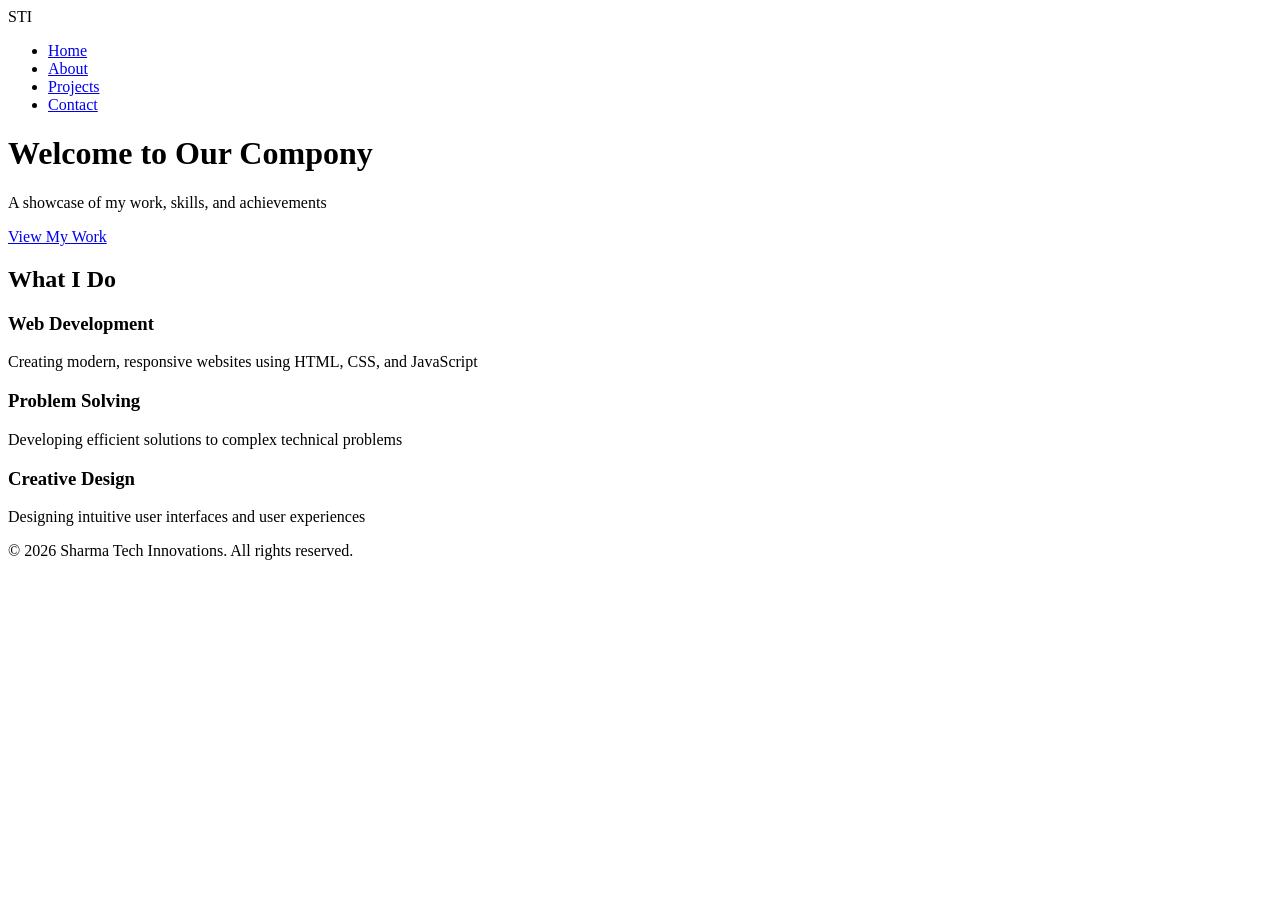
==== INDEX.HTML @ 215c9acf "Add files via upload" ====
<!DOCTYPE html>
<html lang="en">
<head>
    <meta charset="UTF-8">
    <meta name="viewport" content="width=device-width, initial-scale=1.0">
    <title>Sharma Tech Innovations</title>
    <link rel="stylesheet" href="css/style.css">
</head>
<body>
    <nav class="navbar">
        <div class="logo">STI</div>
        <ul class="nav-links">
            <li><a href="index.html" class="active">Home</a></li>
            <li><a href="about.html">About</a></li>
            <li><a href="projects.html">Projects</a></li>
            <li><a href="contact.html">Contact</a></li>
        </ul>
        <div class="burger">
            <div class="line1"></div>
            <div class="line2"></div>
            <div class="line3"></div>
        </div>
    </nav>

    <header class="hero">
        <div class="hero-content">
            <h1>Welcome to Our Compony</h1>
            <p>A showcase of my work, skills, and achievements</p>
            <a href="projects.html" class="cta-button">View My Work</a>
        </div>
    </header>

    <section class="features">
        <div class="container">
            <h2>What I Do</h2>
            <div class="feature-grid">
                <div class="feature-card">
                    <h3>Web Development</h3>
                    <p>Creating modern, responsive websites using HTML, CSS, and JavaScript</p>
                </div>
                <div class="feature-card">
                    <h3>Problem Solving</h3>
                    <p>Developing efficient solutions to complex technical problems</p>
                </div>
                <div class="feature-card">
                    <h3>Creative Design</h3>
                    <p>Designing intuitive user interfaces and user experiences</p>
                </div>
            </div>
        </div>
    </section>

    <footer class="footer">
        <p>&copy; 2026 Sharma Tech Innovations. All rights reserved.</p>
    </footer>

    <script src="js/main.js"></script>
</body>
</html>
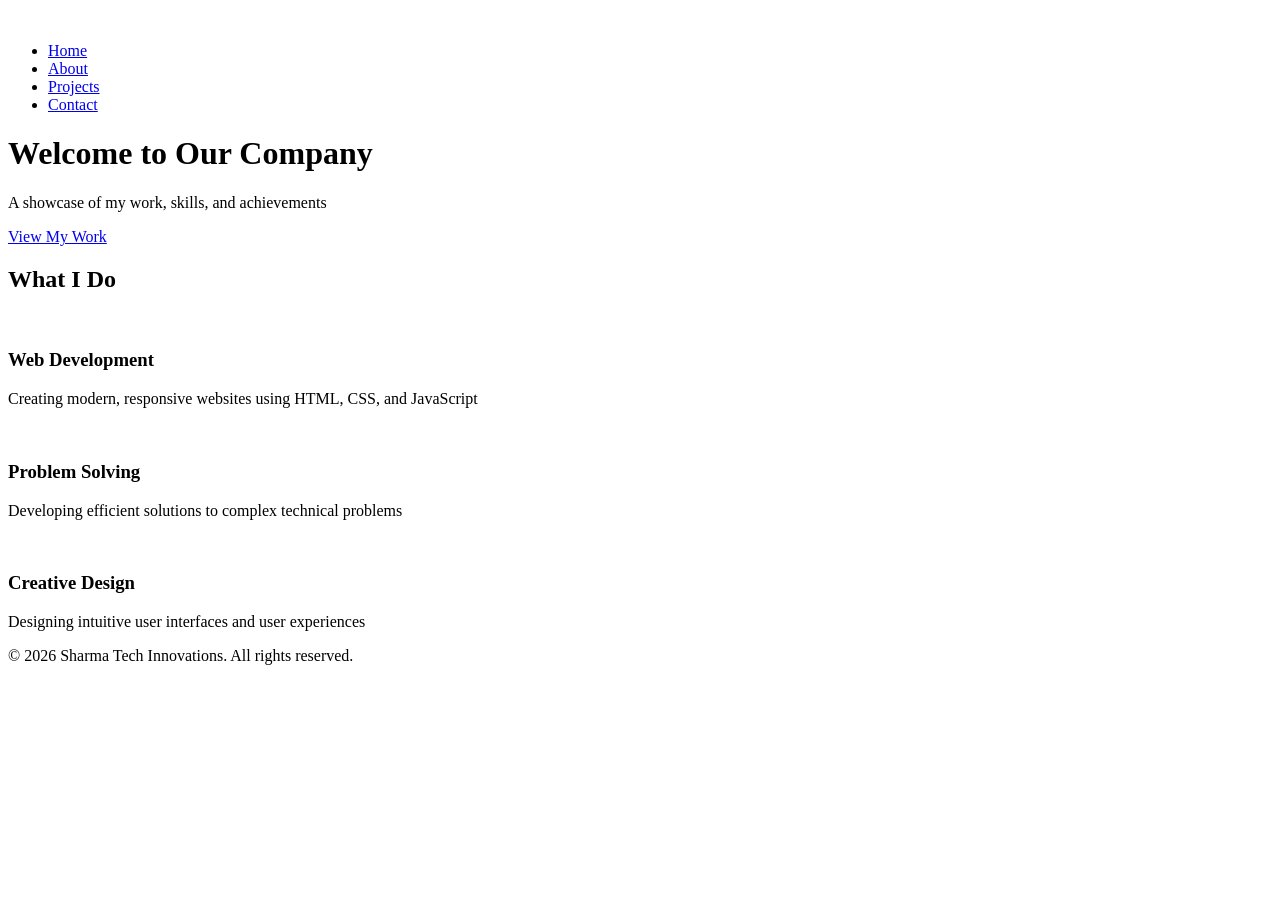
==== commit 47c53dd2: "Add files via upload" ====
--- a/INDEX.HTML
+++ b/INDEX.HTML
@@ -8,7 +8,11 @@
 </head>
 <body>
     <nav class="navbar">
-        <div class="logo">STI</div>
+        <div class="logo">
+            <a href="INDEX.HTML">
+                <img id="company-name" src="public/Brand_logo_1.png" alt="">
+            </a>
+        </div>
         <ul class="nav-links">
             <li><a href="index.html" class="active">Home</a></li>
             <li><a href="about.html">About</a></li>
@@ -24,7 +28,7 @@
 
     <header class="hero">
         <div class="hero-content">
-            <h1>Welcome to Our Compony</h1>
+            <h1>Welcome to Our Company</h1>
             <p>A showcase of my work, skills, and achievements</p>
             <a href="projects.html" class="cta-button">View My Work</a>
         </div>
@@ -35,14 +39,17 @@
             <h2>What I Do</h2>
             <div class="feature-grid">
                 <div class="feature-card">
+                    <img src="public/Web_Development.jpg" class="card-img" alt="">
                     <h3>Web Development</h3>
                     <p>Creating modern, responsive websites using HTML, CSS, and JavaScript</p>
                 </div>
                 <div class="feature-card">
+                    <img src="public/Problem_solving.webp" class="card-img" alt="">
                     <h3>Problem Solving</h3>
                     <p>Developing efficient solutions to complex technical problems</p>
                 </div>
                 <div class="feature-card">
+                    <img src="public/Creative_Writing.webp" class="card-img" alt="">
                     <h3>Creative Design</h3>
                     <p>Designing intuitive user interfaces and user experiences</p>
                 </div>
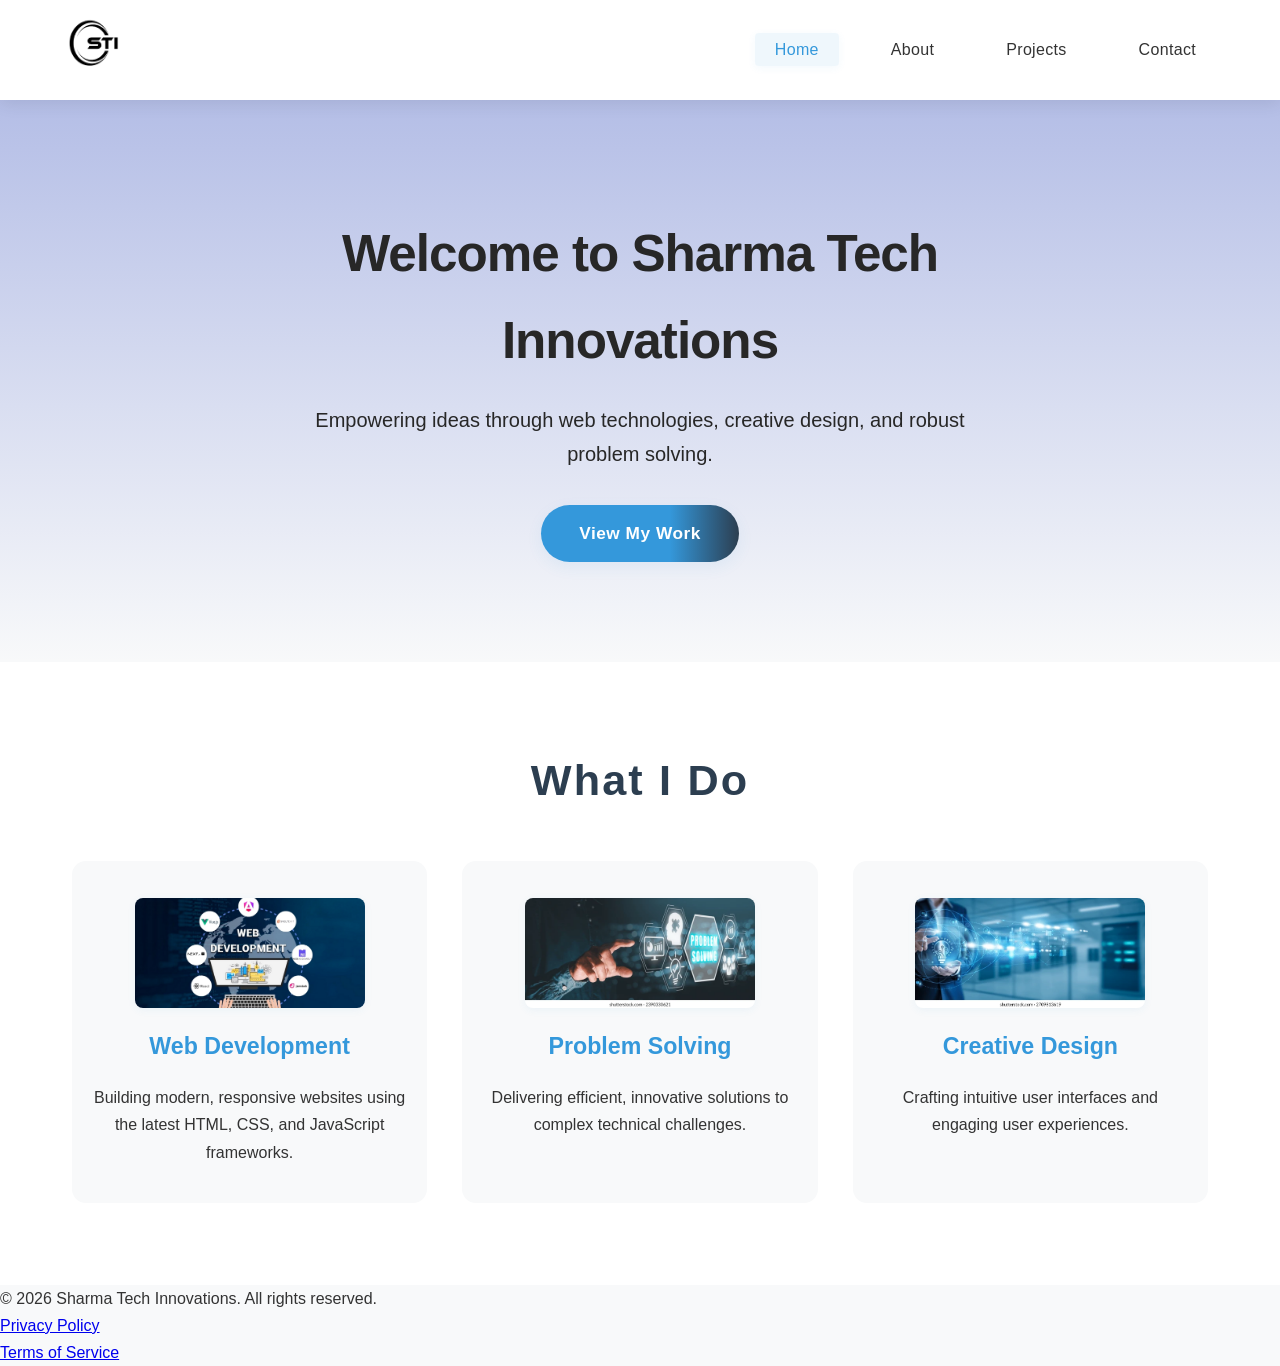
==== commit a02f51e2: "Initialing Upgradations" ====
--- a/INDEX.HTML
+++ b/INDEX.HTML
@@ -1,66 +1,145 @@
 <!DOCTYPE html>
 <html lang="en">
-<head>
-    <meta charset="UTF-8">
-    <meta name="viewport" content="width=device-width, initial-scale=1.0">
-    <title>Sharma Tech Innovations</title>
-    <link rel="stylesheet" href="css/style.css">
-</head>
-<body>
-    <nav class="navbar">
-        <div class="logo">
-            <a href="INDEX.HTML">
-                <img id="company-name" src="public/Brand_logo_1.png" alt="">
-            </a>
-        </div>
-        <ul class="nav-links">
-            <li><a href="index.html" class="active">Home</a></li>
-            <li><a href="about.html">About</a></li>
-            <li><a href="projects.html">Projects</a></li>
-            <li><a href="contact.html">Contact</a></li>
-        </ul>
-        <div class="burger">
-            <div class="line1"></div>
-            <div class="line2"></div>
-            <div class="line3"></div>
-        </div>
+  <head>
+    <meta charset="UTF-8" />
+    <meta
+      name="viewport"
+      content="width=device-width, initial-scale=1.0"
+    />
+    <title>Sharma Tech Innovations | Portfolio & Services</title>
+    <meta
+      name="description"
+      content="Showcasing work, skills, and achievements of Sharma Tech Innovations in web development, problem solving, and creative design."
+    />
+    <link
+      rel="icon"
+      type="image/png"
+      href="public/Brand_logo_1.png"
+    />
+    <link rel="stylesheet" href="css/style.css" />
+  </head>
+  <body>
+    <nav class="navbar" aria-label="Main navigation">
+      <div class="logo">
+        <a
+          href="index.html"
+          aria-label="Sharma Tech Innovations Home"
+        >
+          <img
+            id="company-logo"
+            src="public/Brand_logo_1.png"
+            alt="Sharma Tech Innovations Logo"
+            width="60"
+            height="60"
+            loading="eager"
+          />
+        </a>
+      </div>
+      <ul class="nav-links">
+        <li>
+          <a href="index.html" class="active" aria-current="page"
+            >Home</a
+          >
+        </li>
+        <li><a href="about.html">About</a></li>
+        <li><a href="projects.html">Projects</a></li>
+        <li><a href="contact.html">Contact</a></li>
+      </ul>
+      <button
+        class="burger"
+        aria-label="Open site navigation"
+        aria-controls="navigation-menu"
+        aria-expanded="false"
+      >
+        <span class="line1"></span>
+        <span class="line2"></span>
+        <span class="line3"></span>
+      </button>
     </nav>
 
-    <header class="hero">
-        <div class="hero-content">
-            <h1>Welcome to Our Company</h1>
-            <p>A showcase of my work, skills, and achievements</p>
-            <a href="projects.html" class="cta-button">View My Work</a>
-        </div>
+    <header class="hero" role="banner">
+      <div class="hero-content">
+        <h1>Welcome to Sharma Tech Innovations</h1>
+        <p>
+          Empowering ideas through web technologies, creative design,
+          and robust problem solving.
+        </p>
+        <a
+          href="projects.html"
+          class="cta-button"
+          aria-label="View Projects"
+          >View My Work</a
+        >
+      </div>
     </header>
 
-    <section class="features">
+    <main>
+      <section class="features" aria-labelledby="what-i-do">
         <div class="container">
-            <h2>What I Do</h2>
-            <div class="feature-grid">
-                <div class="feature-card">
-                    <img src="public/Web_Development.jpg" class="card-img" alt="">
-                    <h3>Web Development</h3>
-                    <p>Creating modern, responsive websites using HTML, CSS, and JavaScript</p>
-                </div>
-                <div class="feature-card">
-                    <img src="public/Problem_solving.webp" class="card-img" alt="">
-                    <h3>Problem Solving</h3>
-                    <p>Developing efficient solutions to complex technical problems</p>
-                </div>
-                <div class="feature-card">
-                    <img src="public/Creative_Writing.webp" class="card-img" alt="">
-                    <h3>Creative Design</h3>
-                    <p>Designing intuitive user interfaces and user experiences</p>
-                </div>
+          <h2 id="what-i-do">What I Do</h2>
+          <div class="feature-grid">
+            <div class="feature-card">
+              <img
+                src="public/Web_Development.jpg"
+                class="card-img"
+                alt="Laptop, smartphone, and code: Representing web development"
+                loading="lazy"
+                width="200"
+                height="150"
+              />
+              <h3>Web Development</h3>
+              <p>
+                Building modern, responsive websites using the latest
+                HTML, CSS, and JavaScript frameworks.
+              </p>
             </div>
+            <div class="feature-card">
+              <img
+                src="public/Problem_solving.webp"
+                class="card-img"
+                alt="Maze and light bulb: Representing problem-solving"
+                loading="lazy"
+                width="200"
+                height="150"
+              />
+              <h3>Problem Solving</h3>
+              <p>
+                Delivering efficient, innovative solutions to complex
+                technical challenges.
+              </p>
+            </div>
+            <div class="feature-card">
+              <img
+                src="public/Creative_Writing.webp"
+                class="card-img"
+                alt="Pencil and color palette: Representing creative design"
+                loading="lazy"
+                width="200"
+                height="150"
+              />
+              <h3>Creative Design</h3>
+              <p>
+                Crafting intuitive user interfaces and engaging user
+                experiences.
+              </p>
+            </div>
+          </div>
         </div>
-    </section>
+      </section>
+    </main>
 
-    <footer class="footer">
-        <p>&copy; 2026 Sharma Tech Innovations. All rights reserved.</p>
+    <footer class="footer" role="contentinfo">
+      <div class="footer-container">
+        <p>
+          &copy; 2026 Sharma Tech Innovations. All rights reserved.
+        </p>
+        <ul class="footer-links">
+          <li><a href="privacy.html">Privacy Policy</a></li>
+          <li><a href="terms.html">Terms of Service</a></li>
+        </ul>
+      </div>
     </footer>
 
-    <script src="js/main.js"></script>
-</body>
-</html>+    <script src="js/main.js" defer></script>
+  </body>
+</html>
--- a/css/style.css
+++ b/css/style.css
@@ -0,0 +1,419 @@
+/* ==========================
+   Reset & Base Styles
+   ========================== */
+*,
+*::before,
+*::after {
+  margin: 0;
+  padding: 0;
+  box-sizing: border-box;
+}
+
+:root {
+  --primary-color: #3498db;
+  --secondary-color: #2c3e50;
+  --accent-color: #e74c3c;
+  --light-bg: #f8f9fa;
+  --text-color: #333;
+  --white: #fff;
+  --shadow: 0 4px 16px rgba(0, 0, 0, 0.08);
+  --transition: all 0.3s cubic-bezier(0.4, 0, 0.2, 1);
+}
+
+body {
+  font-family: "Segoe UI", Tahoma, Geneva, Verdana, sans-serif;
+  line-height: 1.7;
+  color: var(--text-color);
+  background-color: var(--light-bg);
+  min-height: 100vh;
+}
+
+.container {
+  max-width: 1200px;
+  margin: 0 auto;
+  padding: 0 2rem;
+}
+
+/* ==========================
+   Navigation
+   ========================== */
+.navbar {
+  display: flex;
+  justify-content: space-between;
+  align-items: center;
+  padding: 1rem 5%;
+  background: var(--white);
+  height: 100px;
+  box-shadow: var(--shadow);
+  position: sticky;
+  top: 0;
+  z-index: 1000;
+}
+
+.logo {
+  display: flex;
+  align-items: center;
+  transition: transform 0.2s;
+}
+
+.logo:hover {
+  transform: scale(1.07);
+}
+
+#company-name {
+  height: 80px;
+  background-size: cover;
+  margin-top: 10px;
+}
+
+.nav-links {
+  display: flex;
+  gap: 2rem;
+  list-style: none;
+  align-items: center;
+}
+
+.nav-links a {
+  text-decoration: none;
+  color: var(--text-color);
+  font-weight: 500;
+  transition: var(--transition);
+  padding: 0.5rem 1.25rem;
+  border-radius: 4px;
+  letter-spacing: 0.02em;
+  position: relative;
+}
+
+.nav-links a:hover,
+.nav-links a.active {
+  color: var(--primary-color);
+  background: rgba(52, 152, 219, 0.08);
+  box-shadow: 0 2px 8px 0 rgba(52, 152, 219, 0.06);
+}
+
+/* ==============
+   Burger Menu
+   ============== */
+.burger {
+  display: none;
+  cursor: pointer;
+  flex-direction: column;
+  gap: 5px;
+  background: none;
+  border: none;
+  padding: 0;
+}
+
+.burger span,
+.burger div {
+  display: block;
+  width: 26px;
+  height: 3px;
+  background: var(--text-color);
+  border-radius: 2px;
+  transition: var(--transition);
+}
+
+/* ==============
+   Hero Section
+   ============== */
+.hero {
+  background-image: linear-gradient(
+    to bottom,
+    rgba(131, 147, 216, 0.58),
+    rgba(131, 147, 216, 0)
+  );
+  background-size: cover;
+  background-repeat: no-repeat;
+  color: #272727;
+  padding: 110px 20px 100px 20px;
+  text-align: center;
+  min-height: 60vh;
+  display: flex;
+  align-items: center;
+  justify-content: center;
+}
+
+.hero-content {
+  max-width: 700px;
+  width: 100%;
+  margin: 0 auto;
+}
+
+.hero-content h1 {
+  font-size: 3.2rem;
+  margin-bottom: 1.2rem;
+  font-weight: 700;
+  animation: fadeInUp 1s ease;
+  letter-spacing: -1px;
+}
+
+.hero-content p {
+  font-size: 1.25rem;
+  margin-bottom: 2.1rem;
+  opacity: 0.92;
+  animation: fadeInUp 1s ease 0.2s both;
+}
+
+.cta-button {
+  display: inline-block;
+  padding: 0.8em 2.2em;
+  background: linear-gradient(
+    90deg,
+    var(--primary-color) 65%,
+    var(--secondary-color) 100%
+  );
+  color: var(--white);
+  text-decoration: none;
+  border-radius: 30px;
+  font-weight: 600;
+  font-size: 1.08rem;
+  letter-spacing: 0.03em;
+  cursor: pointer;
+  transition:
+    var(--transition),
+    box-shadow 0.2s;
+  animation: fadeInUp 1s ease 0.4s both;
+  box-shadow: 0 5px 16px rgba(52, 152, 219, 0.08);
+}
+
+.cta-button:hover {
+  transform: translateY(-3px) scale(1.04);
+  box-shadow: 0 12px 28px rgba(52, 152, 219, 0.13);
+  background: linear-gradient(
+    90deg,
+    var(--primary-color) 50%,
+    var(--accent-color) 100%
+  );
+}
+
+/* ==============
+   Features Section
+   ============== */
+.features {
+  padding: 82px 0 82px 0;
+  background-color: var(--white);
+}
+
+.features h2 {
+  text-align: center;
+  font-size: 2.7rem;
+  margin-bottom: 2.75rem;
+  color: var(--secondary-color);
+  letter-spacing: 0.05em;
+}
+
+.feature-grid {
+  display: grid;
+  grid-template-columns: repeat(auto-fit, minmax(295px, 1fr));
+  gap: 2.2rem;
+}
+
+.feature-card {
+  background: var(--light-bg);
+  padding: 2.3rem 1.2rem;
+  border-radius: 14px;
+  text-align: center;
+  transition:
+    var(--transition),
+    box-shadow 0.18s;
+  box-shadow: 0 0 0 rgba(0, 0, 0, 0);
+  min-height: 340px;
+  display: flex;
+  flex-direction: column;
+  align-items: center;
+}
+
+.feature-card:hover {
+  transform: translateY(-14px) scale(1.012);
+  box-shadow: var(--shadow);
+  background: #f2f5fc;
+}
+
+.feature-card h3 {
+  color: var(--primary-color);
+  margin-bottom: 1.1rem;
+  font-size: 1.45rem;
+  font-weight: 600;
+}
+
+.card-img {
+  height: 110px;
+  width: 230px;
+  object-fit: cover;
+  object-position: center;
+  border-radius: 8px;
+  margin-bottom: 1.2rem;
+  box-shadow: 0 2px 8px rgba(52, 152, 219, 0.07);
+}
+
+/* ==============
+   About Section
+   ============== */
+.about-section {
+  padding: 82px 0;
+}
+
+.about-section h1 {
+  text-align: center;
+  font-size: 2.45rem;
+  margin-bottom: 2.5rem;
+  color: var(--secondary-color);
+  letter-spacing: 0.03em;
+}
+
+.about-content {
+  display: grid;
+  grid-template-columns: 1fr 2.2fr;
+  gap: 3.2rem;
+  align-items: flex-start;
+}
+
+.about-image {
+  text-align: center;
+}
+
+.placeholder-image {
+  width: 100%;
+  max-width: 340px;
+  aspect-ratio: 1/1;
+  border-radius: 10px;
+  display: flex;
+  align-items: center;
+  justify-content: center;
+  background: linear-gradient(
+    120deg,
+    var(--primary-color) 60%,
+    var(--secondary-color) 100%
+  );
+  color: var(--white);
+  font-size: 1.13rem;
+}
+
+.about-text h2 {
+  color: var(--secondary-color);
+  margin-bottom: 1.05rem;
+  font-weight: 600;
+  font-size: 1.35rem;
+}
+
+.about-text h3 {
+  color: var(--primary-color);
+  margin: 1.8rem 0 1.05rem;
+  font-weight: 500;
+}
+
+.skills-container {
+  display: flex;
+  flex-wrap: wrap;
+  gap: 0.5rem;
+  margin-bottom: 1.6rem;
+}
+
+.skill-tag {
+  background: linear-gradient(
+    90deg,
+    var(--primary-color) 80%,
+    var(--accent-color) 100%
+  );
+  color: var(--white);
+  padding: 0.48rem 1.08rem;
+  border-radius: 20px;
+  font-size: 0.97rem;
+  font-weight: 500;
+  letter-spacing: 0.018em;
+  margin-bottom: 0.2rem;
+}
+
+.education-item {
+  background: var(--white);
+  padding: 1.4rem 1.1rem;
+  border-radius: 8px;
+  box-shadow: 0 2px 10px 0 rgba(52, 152, 219, 0.04);
+  margin-bottom: 0.85rem;
+}
+
+#my-photo {
+  background-size: cover;
+  background-position: center;
+  height: 300px;
+  width: 300px;
+  border-radius: 50%;
+  box-shadow: 0 8px 26px rgba(52, 152, 219, 0.09);
+  object-fit: cover;
+}
+
+/* ==========================
+   Responsive Design
+   ========================== */
+@media (max-width: 1024px) {
+  .about-content {
+    grid-template-columns: 1fr;
+    gap: 2rem;
+  }
+  .feature-grid {
+    gap: 1.4rem;
+  }
+}
+
+@media (max-width: 768px) {
+  .navbar {
+    flex-direction: column;
+    height: auto;
+    padding: 1rem 2.5%;
+  }
+  .nav-links {
+    flex-direction: column;
+    gap: 0;
+  }
+  .container,
+  .features,
+  .about-section {
+    padding-left: 1rem;
+    padding-right: 1rem;
+  }
+  .hero-content h1 {
+    font-size: 2.1rem;
+  }
+  .feature-card {
+    min-height: unset;
+    padding: 2rem 0.5rem;
+  }
+  .about-section h1,
+  .features h2 {
+    font-size: 2rem;
+  }
+  #my-photo {
+    width: 200px;
+    height: 200px;
+  }
+}
+
+@media (max-width: 540px) {
+  .feature-grid,
+  .about-content {
+    grid-template-columns: 1fr;
+  }
+  .card-img {
+    width: 100%;
+    height: 80px;
+  }
+  .hero {
+    padding-top: 60px;
+    padding-bottom: 60px;
+  }
+}
+
+/* ======================
+   Animations
+   ====================== */
+@keyframes fadeInUp {
+  0% {
+    opacity: 0;
+    transform: translateY(36px);
+  }
+  100% {
+    opacity: 1;
+    transform: none;
+  }
+}
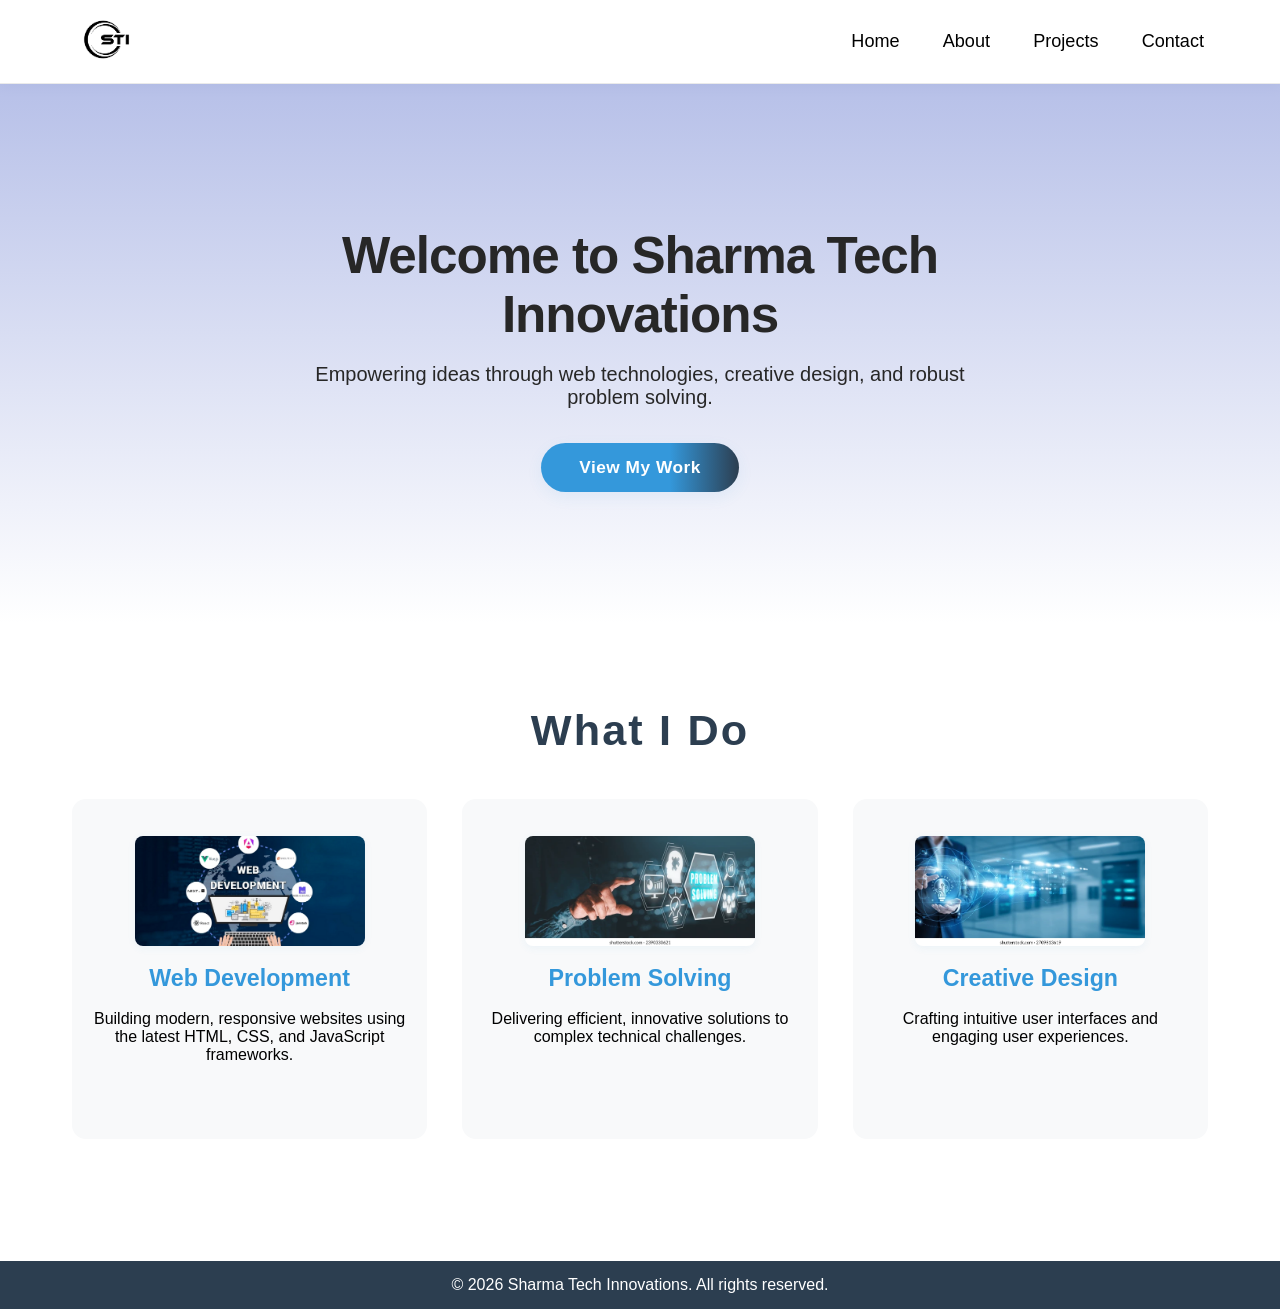
==== commit 5b576480: "Navbar under updations" ====
--- a/INDEX.HTML
+++ b/INDEX.HTML
@@ -11,51 +11,12 @@
       name="description"
       content="Showcasing work, skills, and achievements of Sharma Tech Innovations in web development, problem solving, and creative design."
     />
-    <link
-      rel="icon"
-      type="image/png"
-      href="public/Brand_logo_1.png"
-    />
+    <link rel="icon" type="image/png" href="images/Brand_logo.png" />
     <link rel="stylesheet" href="css/style.css" />
   </head>
   <body>
-    <nav class="navbar" aria-label="Main navigation">
-      <div class="logo">
-        <a
-          href="index.html"
-          aria-label="Sharma Tech Innovations Home"
-        >
-          <img
-            id="company-logo"
-            src="public/Brand_logo_1.png"
-            alt="Sharma Tech Innovations Logo"
-            width="60"
-            height="60"
-            loading="eager"
-          />
-        </a>
-      </div>
-      <ul class="nav-links">
-        <li>
-          <a href="index.html" class="active" aria-current="page"
-            >Home</a
-          >
-        </li>
-        <li><a href="about.html">About</a></li>
-        <li><a href="projects.html">Projects</a></li>
-        <li><a href="contact.html">Contact</a></li>
-      </ul>
-      <button
-        class="burger"
-        aria-label="Open site navigation"
-        aria-controls="navigation-menu"
-        aria-expanded="false"
-      >
-        <span class="line1"></span>
-        <span class="line2"></span>
-        <span class="line3"></span>
-      </button>
-    </nav>
+    <!-- NavBar -->
+    <div id="navbar-placeholder"></div>
 
     <header class="hero" role="banner">
       <div class="hero-content">
@@ -80,7 +41,7 @@
           <div class="feature-grid">
             <div class="feature-card">
               <img
-                src="public/Web_Development.jpg"
+                src="images/Web_Development.jpg"
                 class="card-img"
                 alt="Laptop, smartphone, and code: Representing web development"
                 loading="lazy"
@@ -95,7 +56,7 @@
             </div>
             <div class="feature-card">
               <img
-                src="public/Problem_solving.webp"
+                src="images/Problem_solving.webp"
                 class="card-img"
                 alt="Maze and light bulb: Representing problem-solving"
                 loading="lazy"
@@ -110,7 +71,7 @@
             </div>
             <div class="feature-card">
               <img
-                src="public/Creative_Writing.webp"
+                src="images/Creative_Writing.webp"
                 class="card-img"
                 alt="Pencil and color palette: Representing creative design"
                 loading="lazy"
@@ -133,13 +94,13 @@
         <p>
           &copy; 2026 Sharma Tech Innovations. All rights reserved.
         </p>
-        <ul class="footer-links">
+        <!-- <ul class="footer-links">
           <li><a href="privacy.html">Privacy Policy</a></li>
           <li><a href="terms.html">Terms of Service</a></li>
-        </ul>
+        </ul> -->
       </div>
     </footer>
 
-    <script src="js/main.js" defer></script>
+    <script src="scripts/main.js"></script>
   </body>
 </html>
--- a/css/style.css
+++ b/css/style.css
@@ -7,6 +7,9 @@
   margin: 0;
   padding: 0;
   box-sizing: border-box;
+  font-family:
+    "Segoe UI", "Roboto", "Helvetica Neue", Arial, "Liberation Sans",
+    sans-serif;
 }
 
 :root {
@@ -20,14 +23,7 @@
   --transition: all 0.3s cubic-bezier(0.4, 0, 0.2, 1);
 }
 
-body {
-  font-family: "Segoe UI", Tahoma, Geneva, Verdana, sans-serif;
-  line-height: 1.7;
-  color: var(--text-color);
-  background-color: var(--light-bg);
-  min-height: 100vh;
-}
-
+/* Single .container definition, using max width from "main container" */
 .container {
   max-width: 1200px;
   margin: 0 auto;
@@ -41,54 +37,52 @@
   display: flex;
   justify-content: space-between;
   align-items: center;
-  padding: 1rem 5%;
+  padding: 0 5%;
   background: var(--white);
-  height: 100px;
-  box-shadow: var(--shadow);
-  position: sticky;
-  top: 0;
-  z-index: 1000;
+  height: 84px;
+  min-height: 84px;
+  box-shadow: 0 2px 12px rgba(44, 62, 80, 0.08);
+  border-bottom: 1px solid #eaeaea;
+  transition:
+    box-shadow 0.25s cubic-bezier(0.4, 0, 0.2, 1),
+    background 0.25s cubic-bezier(0.4, 0, 0.2, 1);
 }
 
 .logo {
   display: flex;
   align-items: center;
-  transition: transform 0.2s;
-}
-
-.logo:hover {
-  transform: scale(1.07);
-}
-
-#company-name {
-  height: 80px;
-  background-size: cover;
-  margin-top: 10px;
+}
+
+#company-logo {
+  width: 85px;
+  height: 85px;
+  object-fit: cover;
 }
 
 .nav-links {
   display: flex;
-  gap: 2rem;
+  gap: 1.2rem;
   list-style: none;
   align-items: center;
 }
 
 .nav-links a {
   text-decoration: none;
-  color: var(--text-color);
-  font-weight: 500;
-  transition: var(--transition);
-  padding: 0.5rem 1.25rem;
-  border-radius: 4px;
-  letter-spacing: 0.02em;
-  position: relative;
+  color: black;
+  font-size: 1.13rem;
+  padding: 0.38rem 0.75rem;
 }
 
 .nav-links a:hover,
 .nav-links a.active {
+  text-decoration: none;
+  /* Optionally, use a color or background to show hover/active instead of underline. */
   color: var(--primary-color);
   background: rgba(52, 152, 219, 0.08);
-  box-shadow: 0 2px 8px 0 rgba(52, 152, 219, 0.06);
+  border-radius: 6px;
+  transition:
+    background 0.18s,
+    color 0.18s;
 }
 
 /* ==============
@@ -191,7 +185,7 @@
    Features Section
    ============== */
 .features {
-  padding: 82px 0 82px 0;
+  padding: 82px 0;
   background-color: var(--white);
 }
 
@@ -417,3 +411,114 @@
     transform: none;
   }
 }
+
+/* Contact Box */
+.contact-box {
+  display: flex;
+  gap: 40px;
+  background: white;
+  padding: 40px;
+  border-radius: 10px;
+  box-shadow: 0 10px 25px rgba(0, 0, 0, 0.1);
+}
+
+/* Left Side */
+.contact-info {
+  flex: 1;
+}
+
+.contact-info h2 {
+  margin-bottom: 15px;
+  color: #2c3e50;
+}
+
+.contact-info p {
+  margin: 8px 0;
+  color: #555;
+}
+
+/* Form */
+.contact-form {
+  flex: 1;
+}
+
+.contact-form input,
+.contact-form textarea {
+  width: 100%;
+  padding: 10px;
+  margin: 10px 0;
+  border: 1px solid #ccc;
+  border-radius: 5px;
+  font-size: 14px;
+}
+
+.contact-form textarea {
+  height: 100px;
+  resize: none;
+}
+
+/* Button */
+.contact-form button {
+  background: #007bff;
+  color: white;
+  border: none;
+  padding: 10px 20px;
+  border-radius: 5px;
+  cursor: pointer;
+  font-size: 16px;
+  transition: 0.3s;
+}
+
+.contact-form button:hover {
+  background: #0056b3;
+}
+
+/* Footer */
+footer {
+  text-align: center;
+  margin-top: 40px;
+  padding: 15px;
+  background: #2c3e50;
+  color: white;
+}
+
+/* Sweet CSS CODE */
+/* Container */
+.projects-container {
+  width: 80%;
+  margin: auto;
+  padding: 40px;
+}
+
+/* Heading */
+.projects-container h1 {
+  text-align: center;
+  margin-bottom: 40px;
+  color: #2c3e50;
+}
+
+/* Project Card */
+.project-card {
+  background: white;
+  padding: 20px;
+  margin-bottom: 20px;
+  border-radius: 10px;
+  box-shadow: 0 4px 15px rgba(0, 0, 0, 0.1);
+  transition: 0.3s;
+}
+
+.project-card:hover {
+  transform: translateY(-5px);
+  box-shadow: 0 8px 20px rgba(0, 0, 0, 0.2);
+}
+
+.project-card h2 {
+  color: #007bff;
+  margin-bottom: 5px;
+}
+
+.project-card p {
+  color: #555;
+  font-size: 14px;
+  margin: 4px 0;
+}
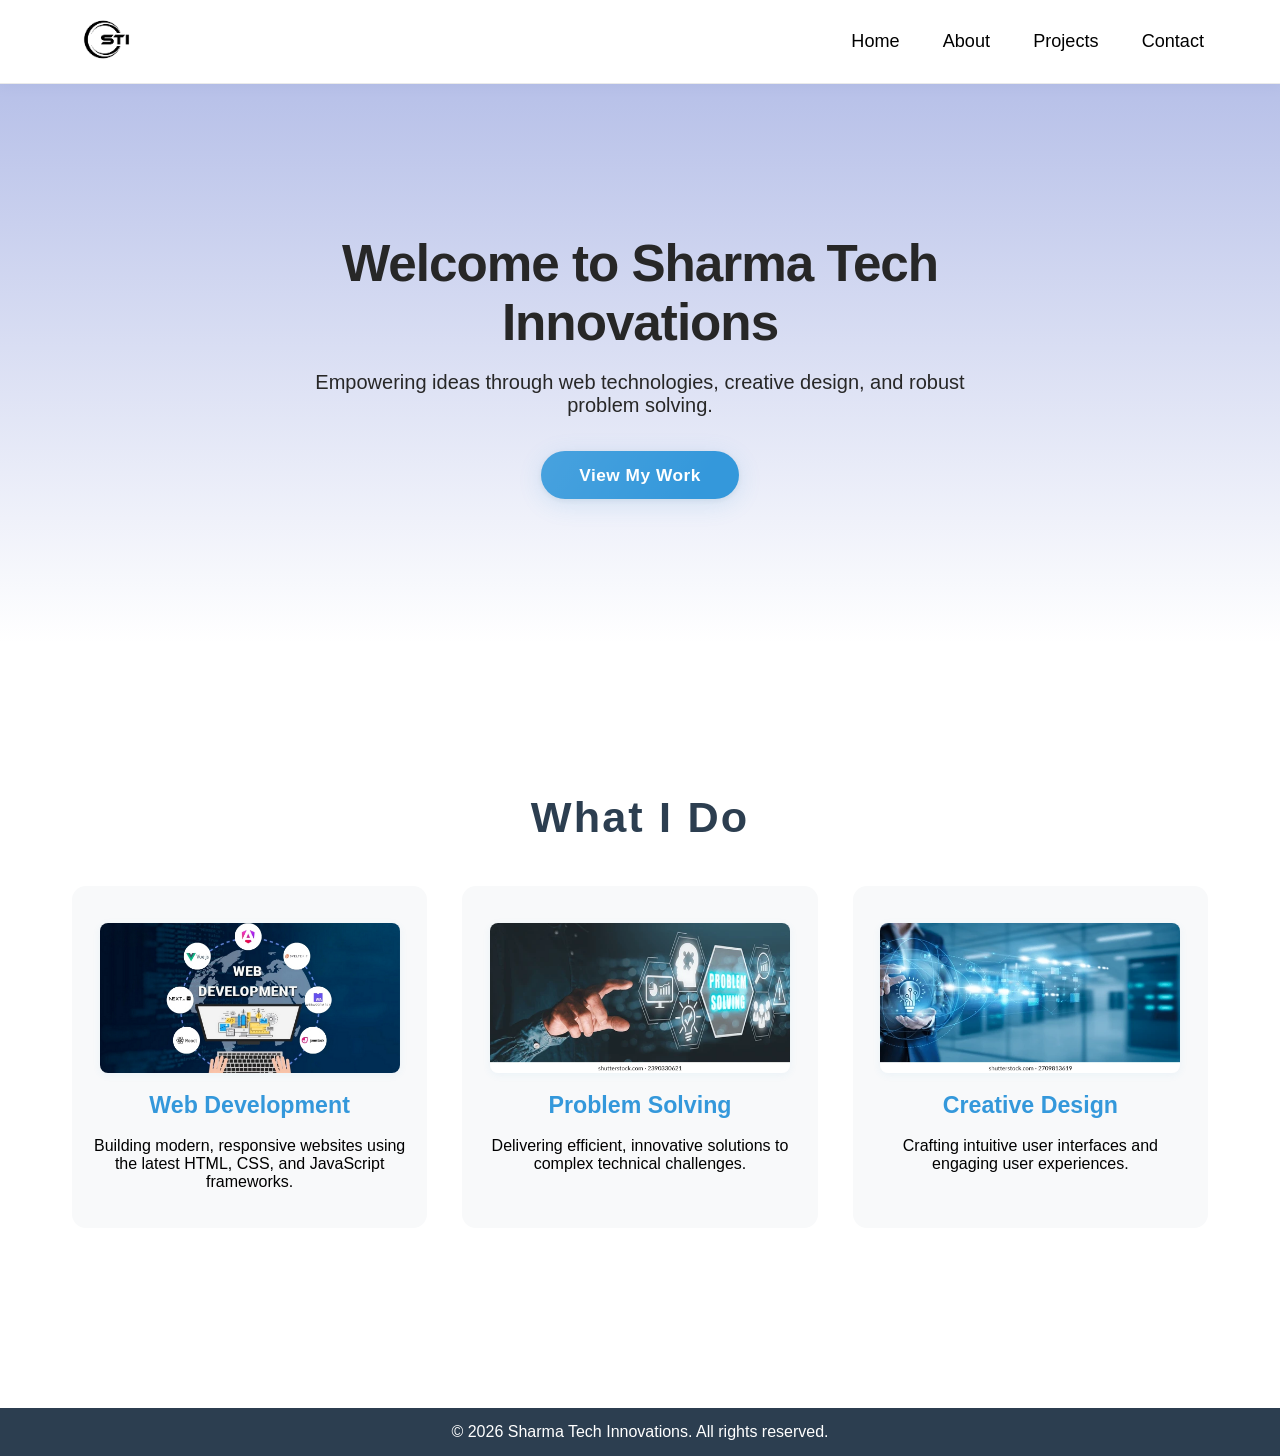
==== commit 6907fff5: "Index page completed" ====
--- a/INDEX.HTML
+++ b/INDEX.HTML
@@ -18,6 +18,7 @@
     <!-- NavBar -->
     <div id="navbar-placeholder"></div>
 
+    <!-- Hero Section -->
     <header class="hero" role="banner">
       <div class="hero-content">
         <h1>Welcome to Sharma Tech Innovations</h1>
@@ -34,6 +35,7 @@
       </div>
     </header>
 
+    <!-- Main Section -->
     <main>
       <section class="features" aria-labelledby="what-i-do">
         <div class="container">
@@ -43,10 +45,8 @@
               <img
                 src="images/Web_Development.jpg"
                 class="card-img"
-                alt="Laptop, smartphone, and code: Representing web development"
+                alt="Web development: Laptop, smartphone, and code"
                 loading="lazy"
-                width="200"
-                height="150"
               />
               <h3>Web Development</h3>
               <p>
@@ -58,10 +58,8 @@
               <img
                 src="images/Problem_solving.webp"
                 class="card-img"
-                alt="Maze and light bulb: Representing problem-solving"
+                alt="Problem-solving: Maze and light bulb"
                 loading="lazy"
-                width="200"
-                height="150"
               />
               <h3>Problem Solving</h3>
               <p>
@@ -73,10 +71,8 @@
               <img
                 src="images/Creative_Writing.webp"
                 class="card-img"
-                alt="Pencil and color palette: Representing creative design"
+                alt="Creative design: Pencil and color palette"
                 loading="lazy"
-                width="200"
-                height="150"
               />
               <h3>Creative Design</h3>
               <p>
@@ -89,6 +85,7 @@
       </section>
     </main>
 
+    <!-- Footer Section -->
     <footer class="footer" role="contentinfo">
       <div class="footer-container">
         <p>
--- a/css/style.css
+++ b/css/style.css
@@ -23,7 +23,6 @@
   --transition: all 0.3s cubic-bezier(0.4, 0, 0.2, 1);
 }
 
-/* Single .container definition, using max width from "main container" */
 .container {
   max-width: 1200px;
   margin: 0 auto;
@@ -66,17 +65,26 @@
   align-items: center;
 }
 
-.nav-links a {
+.nav-link {
   text-decoration: none;
   color: black;
   font-size: 1.13rem;
   padding: 0.38rem 0.75rem;
 }
 
-.nav-links a:hover,
-.nav-links a.active {
-  text-decoration: none;
-  /* Optionally, use a color or background to show hover/active instead of underline. */
+.nav-link.active {
+  color: var(--primary-color);
+  background: rgba(52, 152, 219, 0.13);
+  border-radius: 6px;
+  font-weight: 600;
+  box-shadow: 0 2px 10px rgba(52, 152, 219, 0.1);
+  transition:
+    background 0.18s,
+    color 0.18s,
+    box-shadow 0.18s;
+}
+
+.nav-link:hover:not(.active) {
   color: var(--primary-color);
   background: rgba(52, 152, 219, 0.08);
   border-radius: 6px;
@@ -120,7 +128,7 @@
   background-size: cover;
   background-repeat: no-repeat;
   color: #272727;
-  padding: 110px 20px 100px 20px;
+  padding: 150px 20px 140px 20px;
   text-align: center;
   min-height: 60vh;
   display: flex;
@@ -149,14 +157,11 @@
   animation: fadeInUp 1s ease 0.2s both;
 }
 
+/* Button - See my work */
 .cta-button {
   display: inline-block;
   padding: 0.8em 2.2em;
-  background: linear-gradient(
-    90deg,
-    var(--primary-color) 65%,
-    var(--secondary-color) 100%
-  );
+  background: var(--primary-color);
   color: var(--white);
   text-decoration: none;
   border-radius: 30px;
@@ -168,24 +173,41 @@
     var(--transition),
     box-shadow 0.2s;
   animation: fadeInUp 1s ease 0.4s both;
-  box-shadow: 0 5px 16px rgba(52, 152, 219, 0.08);
+  box-shadow:
+    0 5px 24px 0 rgba(52, 152, 219, 0.15),
+    0 1.5px 7px 0 rgba(44, 62, 80, 0.08);
+  position: relative;
+  overflow: hidden;
+}
+
+.cta-button::before {
+  content: "";
+  position: absolute;
+  inset: 0;
+  background: linear-gradient(
+    120deg,
+    rgba(255, 255, 255, 0.23) 0%,
+    rgba(255, 255, 255, 0) 80%
+  );
+  opacity: 0.42;
+  z-index: 0;
+  pointer-events: none;
 }
 
 .cta-button:hover {
-  transform: translateY(-3px) scale(1.04);
-  box-shadow: 0 12px 28px rgba(52, 152, 219, 0.13);
-  background: linear-gradient(
-    90deg,
-    var(--primary-color) 50%,
-    var(--accent-color) 100%
-  );
+  transform: translateY(-4px) scale(1.05);
+  box-shadow:
+    0 16px 36px rgba(52, 152, 219, 0.18),
+    0 4px 18px 0 rgba(44, 62, 80, 0.04);
+  background: var(--secondary-color);
 }
 
 /* ==============
    Features Section
    ============== */
 .features {
-  padding: 82px 0;
+  padding: 150px 20px 140px 20px;
+
   background-color: var(--white);
 }
 
@@ -232,8 +254,8 @@
 }
 
 .card-img {
-  height: 110px;
-  width: 230px;
+  height: 150px;
+  width: 300px;
   object-fit: cover;
   object-position: center;
   border-radius: 8px;
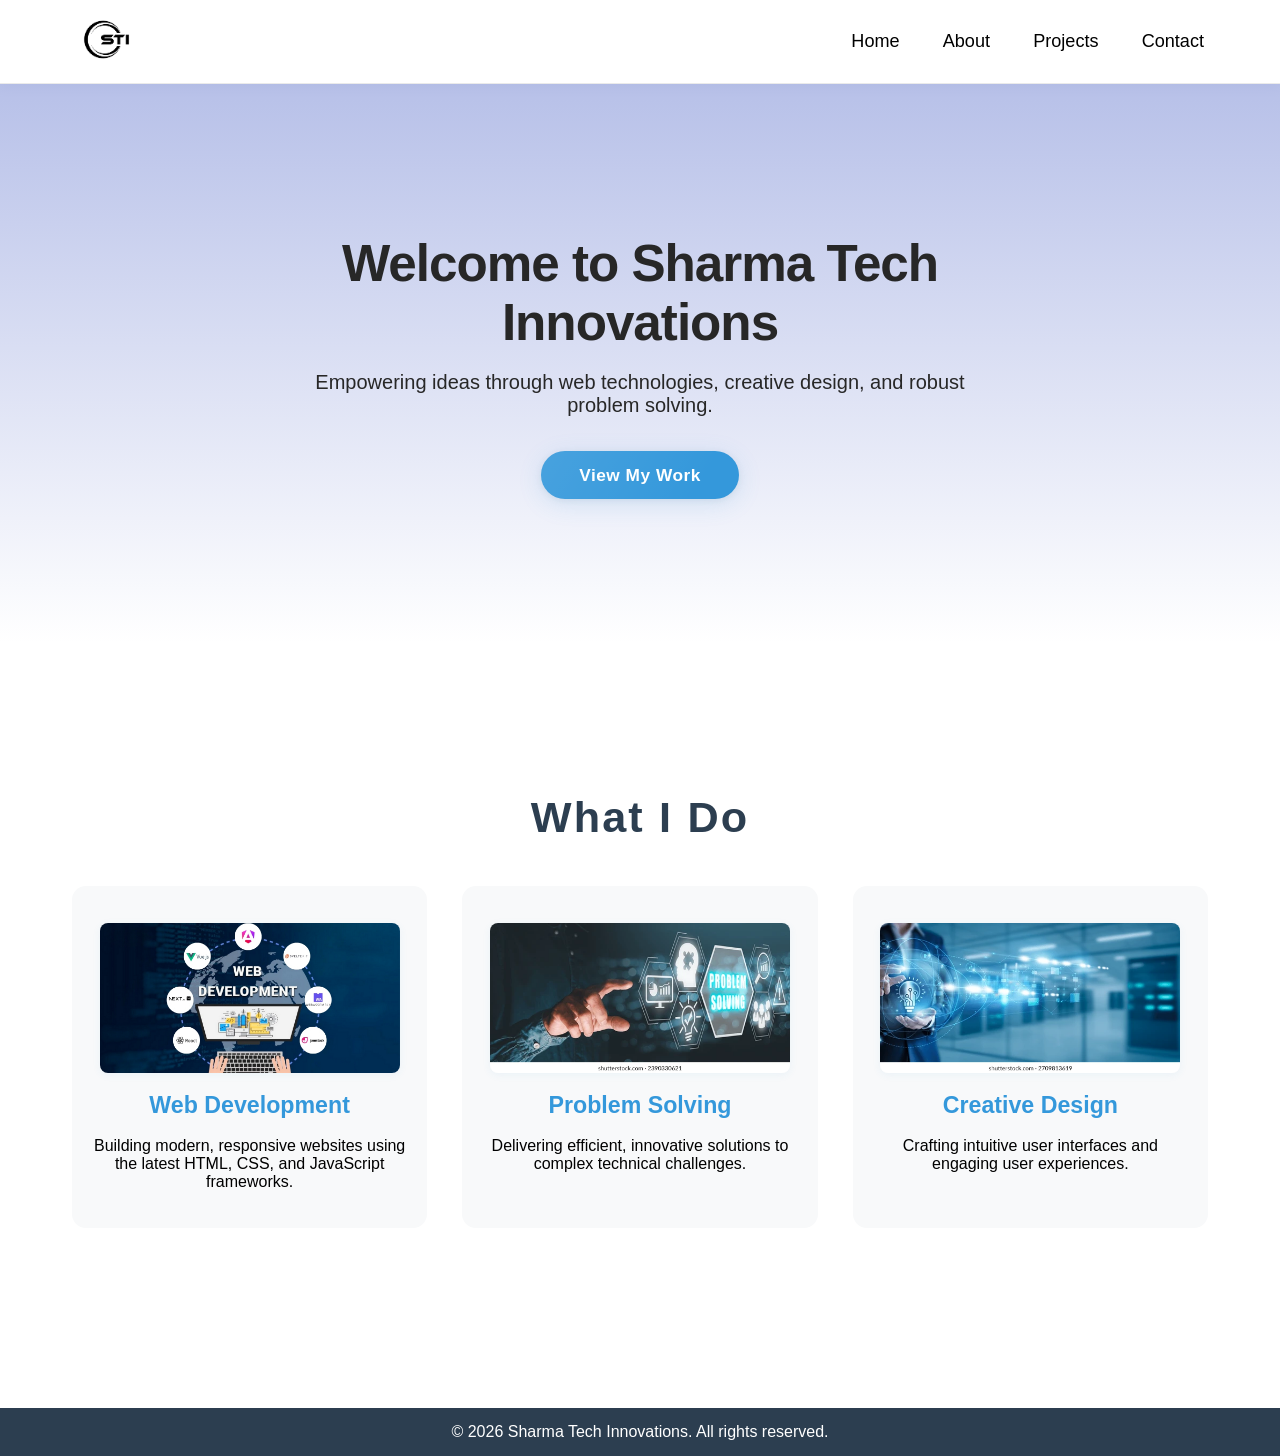
==== commit 0a3f5a6c: "Project complete for bigger screens" ====
--- a/INDEX.HTML
+++ b/INDEX.HTML
@@ -1,4 +1,4 @@
-<!DOCTYPE html>
+<!doctype html>
 <html lang="en">
   <head>
     <meta charset="UTF-8" />
@@ -86,17 +86,7 @@
     </main>
 
     <!-- Footer Section -->
-    <footer class="footer" role="contentinfo">
-      <div class="footer-container">
-        <p>
-          &copy; 2026 Sharma Tech Innovations. All rights reserved.
-        </p>
-        <!-- <ul class="footer-links">
-          <li><a href="privacy.html">Privacy Policy</a></li>
-          <li><a href="terms.html">Terms of Service</a></li>
-        </ul> -->
-      </div>
-    </footer>
+    <div id="footer-placeholder"></div>
 
     <script src="scripts/main.js"></script>
   </body>
--- a/css/style.css
+++ b/css/style.css
@@ -45,6 +45,10 @@
   transition:
     box-shadow 0.25s cubic-bezier(0.4, 0, 0.2, 1),
     background 0.25s cubic-bezier(0.4, 0, 0.2, 1);
+}
+
+#navbar-placeholder {
+  min-height: 84px;
 }
 
 .logo {
@@ -266,18 +270,6 @@
 /* ==============
    About Section
    ============== */
-.about-section {
-  padding: 82px 0;
-}
-
-.about-section h1 {
-  text-align: center;
-  font-size: 2.45rem;
-  margin-bottom: 2.5rem;
-  color: var(--secondary-color);
-  letter-spacing: 0.03em;
-}
-
 .about-content {
   display: grid;
   grid-template-columns: 1fr 2.2fr;
@@ -285,27 +277,6 @@
   align-items: flex-start;
 }
 
-.about-image {
-  text-align: center;
-}
-
-.placeholder-image {
-  width: 100%;
-  max-width: 340px;
-  aspect-ratio: 1/1;
-  border-radius: 10px;
-  display: flex;
-  align-items: center;
-  justify-content: center;
-  background: linear-gradient(
-    120deg,
-    var(--primary-color) 60%,
-    var(--secondary-color) 100%
-  );
-  color: var(--white);
-  font-size: 1.13rem;
-}
-
 .about-text h2 {
   color: var(--secondary-color);
   margin-bottom: 1.05rem;
@@ -327,18 +298,59 @@
 }
 
 .skill-tag {
-  background: linear-gradient(
-    90deg,
-    var(--primary-color) 80%,
-    var(--accent-color) 100%
+  display: inline-flex;
+  align-items: center;
+  gap: 0.5em;
+  background: linear-gradient(120deg, #2b5876 0%, #4e4376 100%);
+  color: #fff;
+  font-weight: 700;
+  font-size: 1.09rem;
+  letter-spacing: 0.042em;
+  padding: 0.62em 1.5em 0.62em 1.2em;
+  border-radius: 32px 12px 32px 12px;
+  box-shadow:
+    0 2px 12px 0 rgba(55, 78, 128, 0.12),
+    0 4px 28px 0 rgba(76, 67, 118, 0.12);
+  border: 2px solid transparent;
+  position: relative;
+  overflow: hidden;
+  transform: skew(-9deg);
+  margin-bottom: 0.35rem;
+  cursor: pointer;
+  transition:
+    background 0.21s cubic-bezier(0.4, 0, 0.2, 1),
+    transform 0.16s cubic-bezier(0.4, 0, 0.2, 1),
+    box-shadow 0.15s;
+}
+.skill-tag::before {
+  content: "";
+  display: block;
+  position: absolute;
+  left: -12px;
+  top: -12px;
+  width: 42px;
+  height: 42px;
+  background: radial-gradient(
+    circle at 60% 45%,
+    #77ffd3 0%,
+    #497be8 85%,
+    transparent 100%
   );
-  color: var(--white);
-  padding: 0.48rem 1.08rem;
-  border-radius: 20px;
-  font-size: 0.97rem;
-  font-weight: 500;
-  letter-spacing: 0.018em;
-  margin-bottom: 0.2rem;
+  opacity: 0.14;
+  filter: blur(2px);
+  z-index: 0;
+  pointer-events: none;
+}
+
+.skill-tag:hover,
+.skill-tag:focus {
+  background: linear-gradient(103deg, #6c76a7 0%, #4b5068 100%);
+  color: #fff8e7;
+  transform: skew(-9deg) scale(1.09) translateY(-0.2em) rotate(-1deg);
+  border-color: #fff8e7;
+  box-shadow:
+    0 6px 38px 0 rgba(73, 123, 232, 0.25),
+    0 2px 14px 0 rgba(108, 91, 123, 0.13);
 }
 
 .education-item {
@@ -357,67 +369,6 @@
   border-radius: 50%;
   box-shadow: 0 8px 26px rgba(52, 152, 219, 0.09);
   object-fit: cover;
-}
-
-/* ==========================
-   Responsive Design
-   ========================== */
-@media (max-width: 1024px) {
-  .about-content {
-    grid-template-columns: 1fr;
-    gap: 2rem;
-  }
-  .feature-grid {
-    gap: 1.4rem;
-  }
-}
-
-@media (max-width: 768px) {
-  .navbar {
-    flex-direction: column;
-    height: auto;
-    padding: 1rem 2.5%;
-  }
-  .nav-links {
-    flex-direction: column;
-    gap: 0;
-  }
-  .container,
-  .features,
-  .about-section {
-    padding-left: 1rem;
-    padding-right: 1rem;
-  }
-  .hero-content h1 {
-    font-size: 2.1rem;
-  }
-  .feature-card {
-    min-height: unset;
-    padding: 2rem 0.5rem;
-  }
-  .about-section h1,
-  .features h2 {
-    font-size: 2rem;
-  }
-  #my-photo {
-    width: 200px;
-    height: 200px;
-  }
-}
-
-@media (max-width: 540px) {
-  .feature-grid,
-  .about-content {
-    grid-template-columns: 1fr;
-  }
-  .card-img {
-    width: 100%;
-    height: 80px;
-  }
-  .hero {
-    padding-top: 60px;
-    padding-bottom: 60px;
-  }
 }
 
 /* ======================
@@ -434,68 +385,327 @@
   }
 }
 
-/* Contact Box */
-.contact-box {
-  display: flex;
-  gap: 40px;
+.page-section {
+  width: 80%;
+  margin: 40px auto 40px auto;
+  padding: 40px;
   background: white;
-  padding: 40px;
   border-radius: 10px;
   box-shadow: 0 10px 25px rgba(0, 0, 0, 0.1);
-}
-
-/* Left Side */
-.contact-info {
-  flex: 1;
-}
-
-.contact-info h2 {
-  margin-bottom: 15px;
+  margin-bottom: 40px;
+}
+
+.page-title {
+  text-align: center;
+  margin-bottom: 40px;
   color: #2c3e50;
-}
-
-.contact-info p {
-  margin: 8px 0;
-  color: #555;
-}
-
-/* Form */
-.contact-form {
-  flex: 1;
-}
-
-.contact-form input,
-.contact-form textarea {
-  width: 100%;
-  padding: 10px;
-  margin: 10px 0;
-  border: 1px solid #ccc;
+  font-size: 2.45rem;
+  letter-spacing: 0.03em;
+  font-weight: 700;
+}
+
+/* ---- Contact Section Styles ---- */
+.contact-content {
+  display: flex;
+  gap: 48px;
+  align-items: flex-start;
+  justify-content: space-between;
+  flex-wrap: wrap;
+}
+
+.contact-details {
+  flex: 1.05;
+  background: #f7fafb;
+  border-radius: 16px;
+  box-shadow:
+    0 4px 18px 0 rgba(42, 67, 101, 0.09),
+    0 1px 3px 0 rgba(42, 67, 101, 0.03);
+  padding: 44px 34px 38px 34px;
+  min-width: 275px;
+  max-width: 450px;
+  border: 2px solid #3696c7;
+  position: relative;
+  overflow: hidden;
+}
+
+.contact-details::before {
+  content: "";
+  position: absolute;
+  top: -35px;
+  right: -45px;
+  width: 110px;
+  height: 110px;
+  border-radius: 70% 70% 80% 40%;
+  background: radial-gradient(
+    circle at 70% 35%,
+    #b1ddcf 0%,
+    #f7fafb 54%,
+    #d7ecf2 100%
+  );
+  opacity: 0.13;
+  z-index: 0;
+  pointer-events: none;
+}
+
+.contact-details h2 {
+  font-size: 1.6rem;
+  color: #174965;
+  margin-bottom: 18px;
+  font-weight: 800;
+  letter-spacing: 0.03em;
+  text-shadow: none;
+  border-bottom: 2px solid #3abacc;
+  padding-bottom: 8px;
+  position: relative;
+  z-index: 1;
+}
+
+.contact-details p {
+  color: #205065;
+  font-size: 1.1rem;
+  margin-bottom: 22px;
+  line-height: 1.75;
+  border-radius: 7px;
+  padding: 10px 12px 10px 12px;
+  position: relative;
+  z-index: 1;
+  box-shadow: none;
+}
+
+.contact-info-list {
+  list-style: none;
+  padding: 0;
+  margin: 0;
+  position: relative;
+  z-index: 1;
+}
+
+.contact-info-list li {
+  margin-bottom: 18px;
+  font-size: 1.13rem;
+  color: #22498b;
+  display: flex;
+  align-items: center;
+  gap: 7px;
+  padding: 11px 12px 11px 6px;
+  border-radius: 7px;
+  box-shadow: none;
+  transition:
+    border-color 0.2s,
+    background 0.2s;
+}
+
+.contact-info-list strong {
+  color: #197155;
+  font-weight: 700;
+  margin-right: 5px;
+  letter-spacing: 0.01em;
+}
+
+.contact-info-list a {
+  color: #2886ac;
+  text-decoration: none;
+  border-bottom: 2px solid #35b7d6;
+  transition:
+    color 0.15s,
+    border-bottom 0.18s;
+  word-break: break-all;
+  font-weight: 500;
+  letter-spacing: 0.01em;
+  padding-bottom: 1px;
+}
+.contact-info-list a:hover {
+  color: #197155;
+  border-bottom: 2.5px solid #197155;
+  background: #e8f6ef;
+  border-radius: 2px;
+}
+
+#contactForm {
+  flex: 1.45;
+  background: linear-gradient(125deg, #fafdff 90%, #e4f0ff 100%);
+  border-radius: 14px;
+  box-shadow: 0 4px 18px rgba(61, 90, 254, 0.04);
+  padding: 38px 32px 32px 32px;
+  min-width: 300px;
+  max-width: 530px;
+  display: flex;
+  flex-direction: column;
+}
+
+#contactForm h2 {
+  color: #2560a6;
+  font-size: 1.37rem;
+  font-weight: 600;
+  margin-bottom: 22px;
+  letter-spacing: 0.01em;
+}
+
+.form-group {
+  margin-bottom: 20px;
+  display: flex;
+  flex-direction: column;
+}
+
+.form-group label {
+  color: #253046;
+  font-size: 1rem;
+  font-weight: 500;
+  margin-bottom: 8px;
+  letter-spacing: 0.013em;
+}
+
+.form-group input,
+.form-group textarea {
+  background: #f7f8fa;
+  border: 1.5px solid #e1ecfb;
+  border-radius: 6px;
+  padding: 12px 13px;
+  font-size: 1.05rem;
+  color: #223248;
+  transition:
+    border-color 0.18s,
+    box-shadow 0.21s;
+  outline: none;
+  box-shadow: 0 1px 3px rgba(120, 165, 250, 0.07);
+  resize: none;
+}
+
+.form-group input:focus,
+.form-group textarea:focus {
+  border-color: #76b6fa;
+  background: #f3fafd;
+  box-shadow: 0 2px 8px rgba(61, 90, 254, 0.13);
+}
+
+.form-group textarea {
+  min-height: 110px;
+  max-height: 260px;
+  resize: vertical;
+}
+
+#contactForm .btn-primary {
+  background: linear-gradient(90deg, #328ddf 0%, #2555be 100%);
+  color: #fff;
+  font-weight: 600;
+  font-size: 1.11rem;
+  border: none;
+  border-radius: 6px;
+  padding: 13px 0;
+  margin-top: 10px;
+  cursor: pointer;
+  transition:
+    background 0.2s,
+    box-shadow 0.16s,
+    transform 0.13s;
+  box-shadow: 0 1px 4px rgba(40, 82, 150, 0.08);
+  letter-spacing: 0.015em;
+}
+
+#contactForm .btn-primary:hover,
+#contactForm .btn-primary:focus {
+  background: linear-gradient(93deg, #235aa0 0%, #1365df 100%);
+  box-shadow: 0 6px 18px rgba(58, 112, 196, 0.17);
+  transform: translateY(-2px) scale(1.035);
+}
+
+/* --------------
+  Project Card 
+--------------- */
+.project-card {
+  background: linear-gradient(133deg, #f0f4fd 0%, #e6f0fa 100%);
+  padding: 18px 10px 14px 10px;
+  margin-bottom: 14px;
+  border-radius: 9px;
+  box-shadow:
+    0 6px 19px 0 rgba(48, 85, 173, 0.1),
+    0 1px 8px 0 rgba(64, 92, 167, 0.08);
+  transition:
+    box-shadow 0.23s cubic-bezier(0.4, 0.1, 0.2, 1),
+    transform 0.17s cubic-bezier(0.4, 0, 0.2, 1),
+    border-color 0.17s,
+    background 0.19s;
+  position: relative;
+  overflow: hidden;
+  display: flex;
+  flex-direction: column;
+  min-height: 170px;
+  border: 1px solid #c1e6fb;
+}
+
+.project-card:hover {
+  transform: translateY(-7px) scale(1.025);
+  box-shadow:
+    0 12px 26px 0 rgba(58, 126, 234, 0.18),
+    0 5px 18px 0 rgba(92, 108, 178, 0.1);
+  border-color: #36b3fb;
+  background: linear-gradient(120deg, #e0f7fa 14%, #cae0ff 100%);
+}
+
+.project-card::before {
+  content: "";
+  position: absolute;
+  top: -18px;
+  right: -17px;
+  width: 58px;
+  height: 58px;
+  background: radial-gradient(
+    circle at 60% 43%,
+    #7bdff2 0%,
+    #5e9ee0 77%,
+    #e0f7fa 100%
+  );
+  opacity: 0.13;
+  filter: blur(7px);
+  z-index: 0;
+  pointer-events: none;
+}
+
+.project-card h3 {
+  color: #308ada;
+  font-size: 1.3rem;
+  font-weight: 700;
+  margin-bottom: 6px;
+  margin-top: 2px;
+  letter-spacing: 0.03em;
+  text-shadow: 0 1px 4px rgba(89, 173, 255, 0.04);
+}
+
+.project-card p {
+  color: #253450;
+  background: none;
+  font-size: 0.89rem;
+  margin: 5px 0 2px 0;
+  line-height: 1.5;
+  letter-spacing: 0.009em;
   border-radius: 5px;
-  font-size: 14px;
-}
-
-.contact-form textarea {
-  height: 100px;
-  resize: none;
-}
-
-/* Button */
-.contact-form button {
-  background: #007bff;
-  color: white;
-  border: none;
-  padding: 10px 20px;
-  border-radius: 5px;
-  cursor: pointer;
-  font-size: 16px;
-  transition: 0.3s;
-}
-
-.contact-form button:hover {
-  background: #0056b3;
-}
-
-/* Footer */
+  padding: 1.5px 0 1.5px 0;
+  font-weight: 500;
+  text-shadow: 0 1px 3px rgba(97, 152, 191, 0.02);
+}
+
+.project-card ul {
+  padding-left: 19px;
+  margin-top: 0.2em;
+  margin-bottom: 0.2em;
+}
+
+.project-card ul li {
+  margin-bottom: 3px;
+}
+
+.project-info {
+  z-index: 1;
+  margin-top: 8px;
+  padding-top: 2px;
+  display: flex;
+  flex-direction: column;
+  gap: 5px;
+}
+
+/* ======================
+   Footer 
+====================== */
 footer {
   text-align: center;
   margin-top: 40px;
@@ -503,44 +713,3 @@
   background: #2c3e50;
   color: white;
 }
-
-/* Sweet CSS CODE */
-/* Container */
-.projects-container {
-  width: 80%;
-  margin: auto;
-  padding: 40px;
-}
-
-/* Heading */
-.projects-container h1 {
-  text-align: center;
-  margin-bottom: 40px;
-  color: #2c3e50;
-}
-
-/* Project Card */
-.project-card {
-  background: white;
-  padding: 20px;
-  margin-bottom: 20px;
-  border-radius: 10px;
-  box-shadow: 0 4px 15px rgba(0, 0, 0, 0.1);
-  transition: 0.3s;
-}
-
-.project-card:hover {
-  transform: translateY(-5px);
-  box-shadow: 0 8px 20px rgba(0, 0, 0, 0.2);
-}
-
-.project-card h2 {
-  color: #007bff;
-  margin-bottom: 5px;
-}
-
-.project-card p {
-  color: #555;
-  font-size: 14px;
-  margin: 4px 0;
-}
